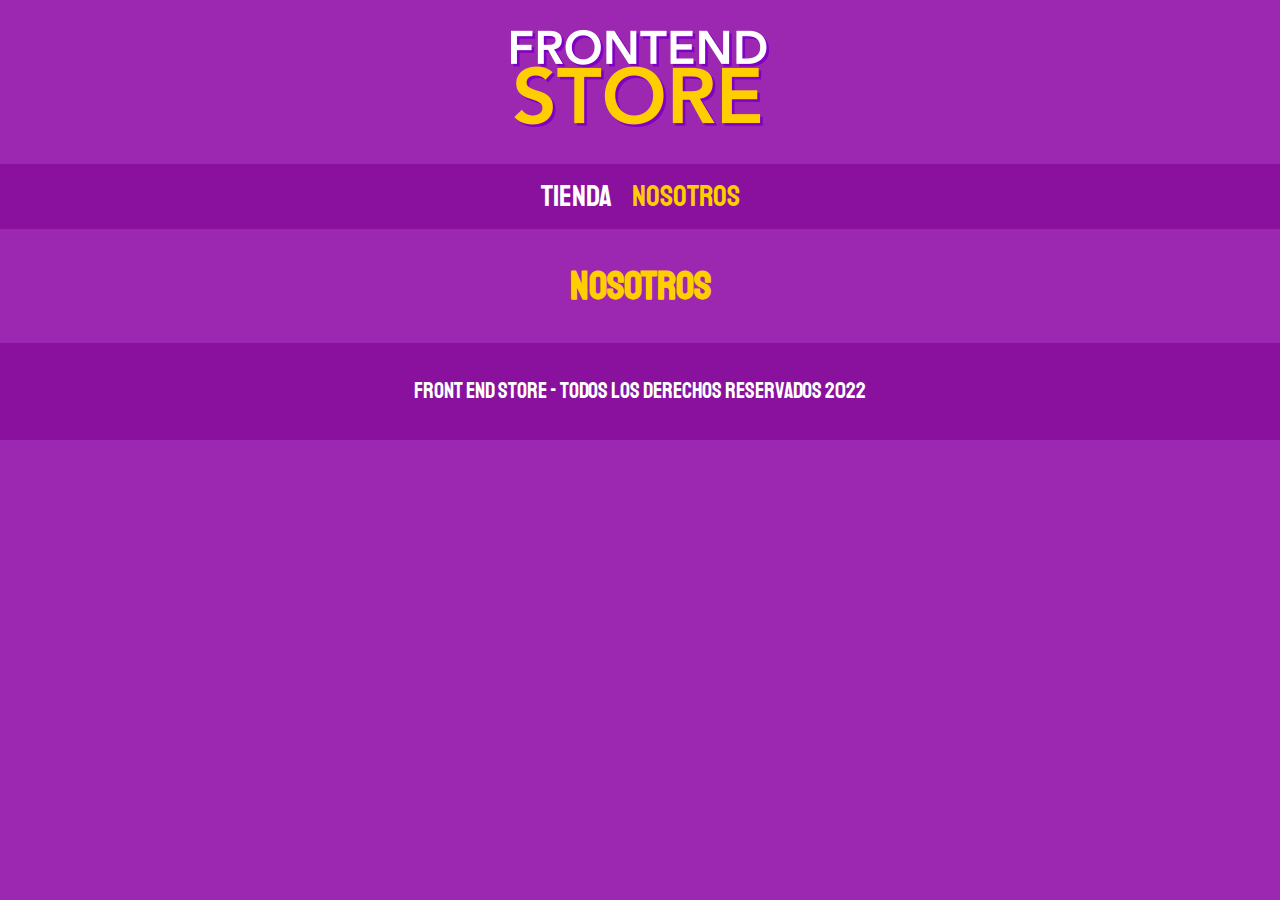
==== nosotros.html @ fcdd59f3 "first commit grid testing" ====
<!DOCTYPE html>
<html lang="en">
<head>
    <meta charset="UTF-8">
    <meta http-equiv="X-UA-Compatible" content="IE=edge">
    <meta name="viewport" content="width=device-width, initial-scale=1.0">
    <link rel="stylesheet" href="./css/normalize.css">
    <link rel="stylesheet" href="./css/style.css">
    <link rel="preconnect" href="https://fonts.googleapis.com">
    <link rel="preconnect" href="https://fonts.gstatic.com" crossorigin>
    <link href="https://fonts.googleapis.com/css2?family=Staatliches&display=swap" rel="stylesheet">
    <title>Document</title>
</head>
<body>
    <header class="header">
        <a href="index.html">
            <img class="header__logo" src="./img/logo.png" alt="Logotipo">
        </a>
    </header>

    <nav class="navegacion">
        <a class="navegacion__enlace" href="index.html">Tienda</a>
        <a class="navegacion__enlace navegacion__enlace--activo" href="nosotros.html">Nosotros</a>
    </nav>

    <main>
        <h1>Nosotros</h1>
    </main>

    <footer class="footer">
        <p class="footer__texto">Front End Store - Todos los derechos Reservados 2022</p>
    </footer>
</body>
</html>
---- css/style.css ----
:root {
    --primario: #9c27b0;
    --primarioOscuro: #89119d;
    --secundario: #ffce00;
    --secundarioOscurio: rgb(233,287,2);
    --blanco: #fff;
    --negro: #000;

    --fuentePrincipal: 'Staatliches', cursive;
}

html {
    box-sizing: border-box;
    font-size: 62.5%;
  }

  *, *:before, *:after {
    box-sizing: inherit;
  }

  /**Globales**/

  body {
    background-color: var(--blanco);
    font-size: 1.6rem;
    line-height: 1.5;
    background-color: var(--primario);
  }

  p {
      font-size: 1.6rem;
      font-family: Arial, Helvetica, sans-serif;
      color: var(--blanco);
  }

  a {
      text-decoration: none;
  }

  img {
      max-width: 100%;
  }

  .contenedor {
      max-width: 120rem;
      margin: 0 auto;
  }

  h1,h2,h3 {
      text-align: center;
      color: var(--secundario);
      font-family: var(--fuentePrincipal);     
  }

  h1 {
      font-size: 4rem;
  }

  h2 {
    font-size: 3.2rem;
  }

  h3 {
      font-size: 2.4rem;
  }

  /** Header **/

 .header {
      display: flex;
      justify-content: center;
  }
  
  .header__logo {
      margin: 3rem 0;
  }

  /**Footer**/
  .footer {
      background-color: var(--primarioOscuro);
      padding: 1rem 0;
      margin-top: 2rem;
  }

  .footer__texto {
      text-align: center;
      font-family: var(--fuentePrincipal);
      font-size: 2.2rem;
  }

  /** Navegación**/

  .navegacion {
    background-color: var(--primarioOscuro);
    padding: 1rem 0;
    display: flex;
    justify-content: center;
    gap: 2rem;
  }

  .navegacion__enlace {
    font-family: var(--fuentePrincipal);
    color: var(--blanco);
    font-size: 3rem;

  }

  .navegacion__enlace:hover,
  .navegacion__enlace--activo {
      color: var(--secundario);
  }

  /** Grid **/
  .grid {
      display: grid;
      grid-template-columns: repeat(2, 1fr);
      gap: 2rem;
  }

  @media (min-width: 768px) {
    .grid {
        grid-template-columns: repeat(3, 1fr);
    }
  }
  /** Productos **/

  .producto {
     background-color: var(--primarioOscuro);
     padding: 1rem;
  }

  .producto__imagen {
    width: 100%;
  }

  .producto__nombre {
    font-size: 4rem;
  }

  .producto__precio {
      font-size: 2.8rem;
      color: var(--secundario);
  }

  .producto__nombre,
  .producto__precio {
      font-family: var(--fuentePrincipal);
      margin: 1rem 0;
      text-align: center;
      line-height: 1.2;
  }
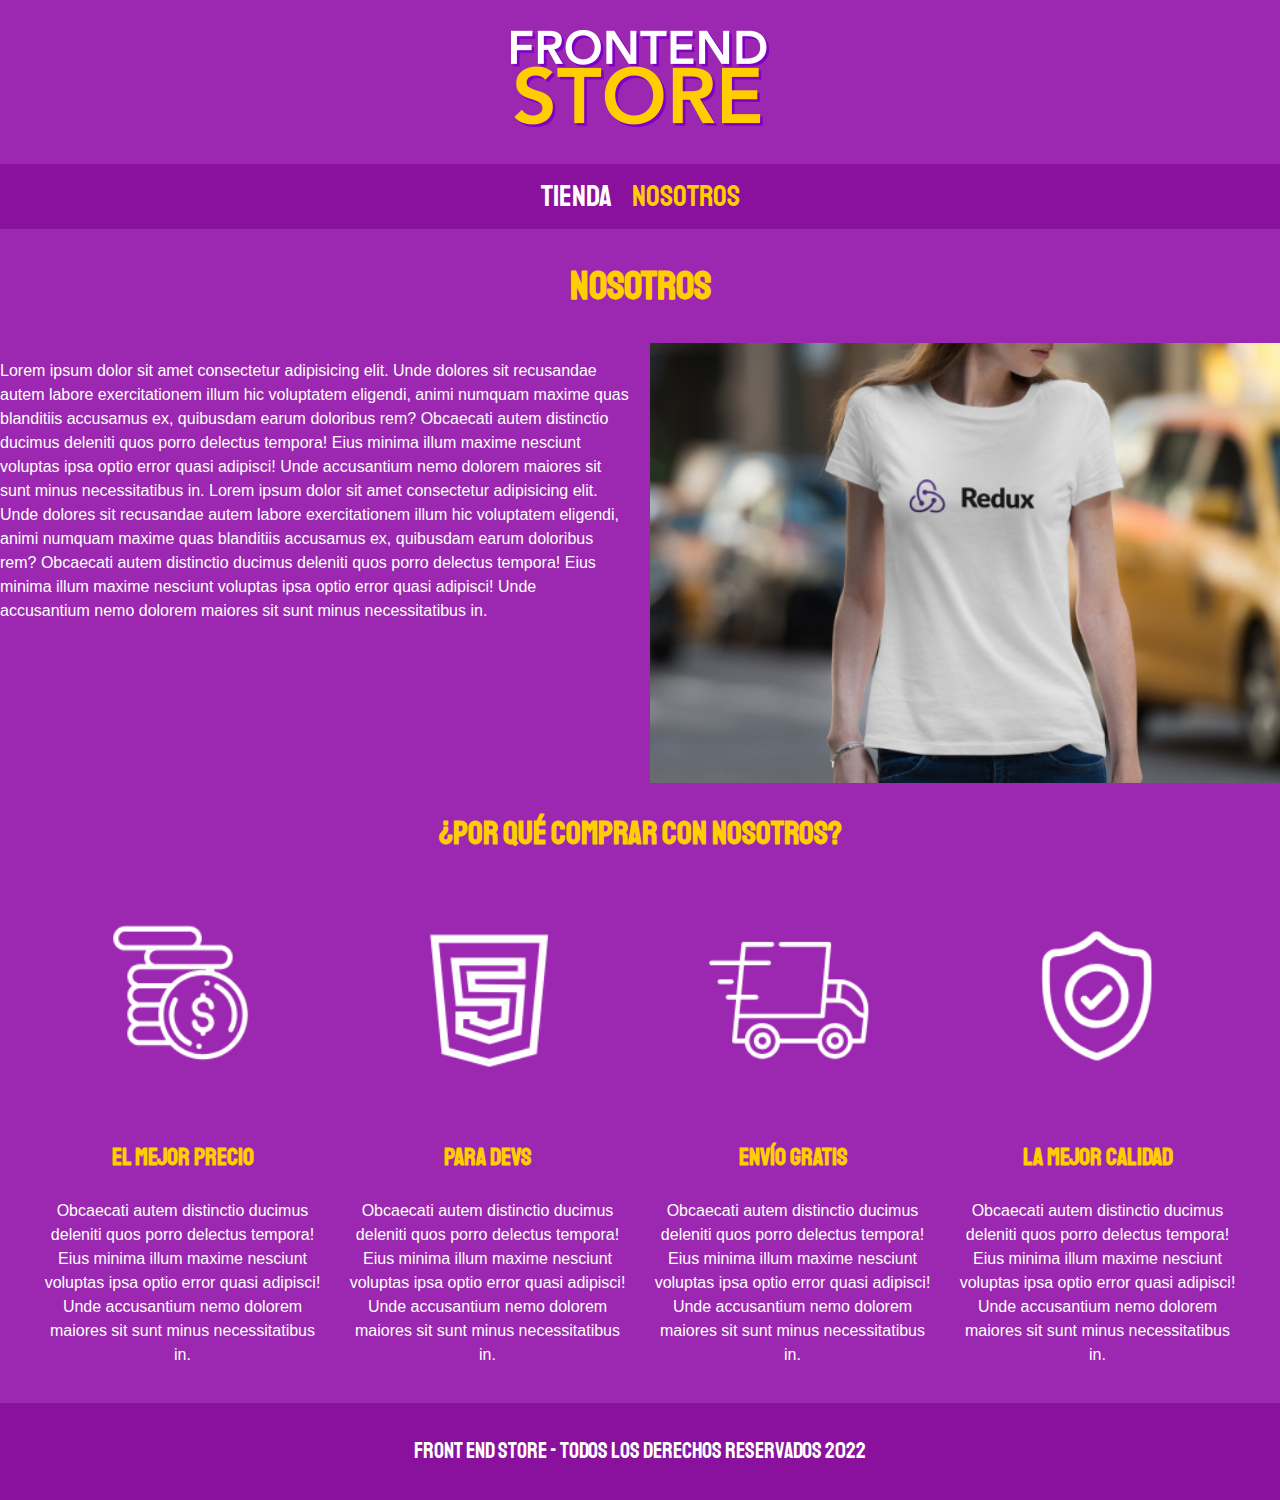
==== commit d358ec9f: "añadir documento nostros.html y estilos del mismo" ====
--- a/nosotros.html
+++ b/nosotros.html
@@ -25,7 +25,48 @@
 
     <main>
         <h1>Nosotros</h1>
+
+        <div class="nosotros">
+            <div class="nosotros__contenido">
+                <p>Lorem ipsum dolor sit amet consectetur adipisicing elit. Unde dolores sit recusandae autem labore exercitationem illum hic voluptatem eligendi, animi numquam maxime quas blanditiis accusamus ex, quibusdam earum doloribus rem?
+                Obcaecati autem distinctio ducimus deleniti quos porro delectus tempora! Eius minima illum maxime nesciunt voluptas ipsa optio error quasi adipisci! Unde accusantium nemo dolorem maiores sit sunt minus necessitatibus in.
+
+                Lorem ipsum dolor sit amet consectetur adipisicing elit. Unde dolores sit recusandae autem labore exercitationem illum hic voluptatem eligendi, animi numquam maxime quas blanditiis accusamus ex, quibusdam earum doloribus rem?
+                Obcaecati autem distinctio ducimus deleniti quos porro delectus tempora! Eius minima illum maxime nesciunt voluptas ipsa optio error quasi adipisci! Unde accusantium nemo dolorem maiores sit sunt minus necessitatibus in.</p>
+            </div>
+            <img class="nosotros__imagen" src="img/nosotros.jpg" alt="imagen nosotros">
+        </div>
     </main>
+
+    <section class="contenedor comprar">
+        <h2 class="comprar__titulo">¿Por qué comprar con nosotros?</h2>
+
+            <div class="bloques">
+                <div class="bloque">
+                    <img class="bloque__imagen" src="img/icono_1.png" alt="porque comprar">
+                    <h3 class="bloque__ titulo">El mejor precio</h3>
+                    <p>Obcaecati autem distinctio ducimus deleniti quos porro delectus tempora! Eius minima illum maxime nesciunt voluptas ipsa optio error quasi adipisci! Unde accusantium nemo dolorem maiores sit sunt minus necessitatibus in.</p>
+                </div><!--bloque-->
+
+                <div class="bloque">
+                    <img class="bloque__imagen" src="img/icono_2.png" alt="porque comprar">
+                    <h3 class="bloque__ titulo">Para Devs</h3>
+                    <p>Obcaecati autem distinctio ducimus deleniti quos porro delectus tempora! Eius minima illum maxime nesciunt voluptas ipsa optio error quasi adipisci! Unde accusantium nemo dolorem maiores sit sunt minus necessitatibus in.</p>
+                </div><!--bloque-->
+
+                <div class="bloque">
+                    <img class="bloque__imagen" src="img/icono_3.png" alt="porque comprar">
+                    <h3 class="bloque__ titulo">Envío gratis</h3>
+                    <p>Obcaecati autem distinctio ducimus deleniti quos porro delectus tempora! Eius minima illum maxime nesciunt voluptas ipsa optio error quasi adipisci! Unde accusantium nemo dolorem maiores sit sunt minus necessitatibus in.</p>
+                </div><!--bloque-->
+
+                <div class="bloque">
+                    <img class="bloque__imagen" src="img/icono_4.png" alt="porque comprar">
+                    <h3 class="bloque__ titulo">La mejor calidad</h3>
+                    <p>Obcaecati autem distinctio ducimus deleniti quos porro delectus tempora! Eius minima illum maxime nesciunt voluptas ipsa optio error quasi adipisci! Unde accusantium nemo dolorem maiores sit sunt minus necessitatibus in.</p>
+                </div><!--bloque-->
+            </div><!--bloques-->
+    </section>
 
     <footer class="footer">
         <p class="footer__texto">Front End Store - Todos los derechos Reservados 2022</p>
--- a/css/style.css
+++ b/css/style.css
@@ -148,4 +148,77 @@
       margin: 1rem 0;
       text-align: center;
       line-height: 1.2;
-  }+  }
+
+  /** Gráficos **/
+
+  .grafico {
+    min-height: 30rem;
+    background-repeat: no-repeat;
+    background-size: cover;
+    grid-column: 1 / 3;
+  }
+  .grafico--camisas {
+    grid-row: 2 / 3;
+    background-image: url(../img/grafico1.jpg);
+  }
+
+  .grafico--node {
+    background-image: url(../img/grafico2.jpg);
+    grid-row: 8 / 9;
+  }
+
+  @media (min-width: 768px) {
+    .grafico--node {
+      grid-row: 5 / 6;
+      grid-column: 2 / 4;
+    }
+  }
+
+  /** Nosotros **/
+
+  .nosotros {
+    display: grid;
+    grid-template-rows: repeat(2, auto) ;
+  }
+
+  .nosotros__imagen {
+    grid-row: 1 / 2 ;
+    width: 100%;
+  }
+
+  @media (min-width: 768px) {
+      .nosotros {
+      grid-template-columns: repeat(2, 1fr) ;
+      column-gap: 2rem;
+      }
+      .nosotros__imagen {
+        grid-column: 2 / 3;
+      }
+  }
+
+  /** Bloques **/
+
+.bloques {
+  display: grid;
+  grid-template-columns: repeat(2, 1fr);
+  gap: 2rem;
+}
+
+@media (min-width: 768px) {
+    .bloques {
+      grid-template-columns: repeat(4, 1fr);
+    }
+}
+
+.bloque {
+  text-align: center;
+}
+
+.bloque__imagen {
+  width: 100%;
+}
+
+.bloque__titulo {
+  margin: 0;
+}